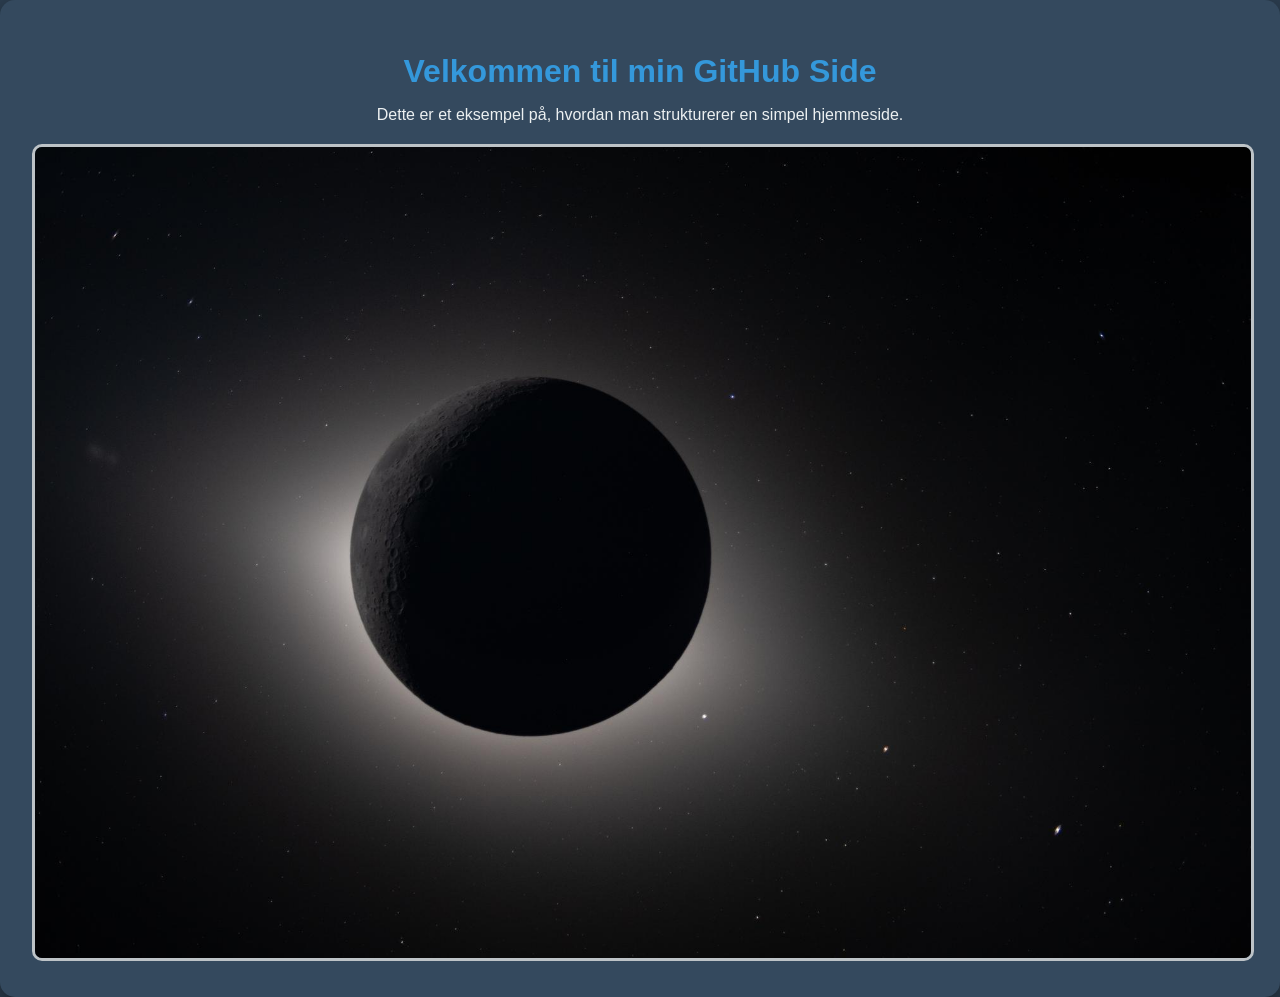
==== index.html @ dd6a2e1f "Add files via upload" ====
<!DOCTYPE html>
<html lang="da">
<head>
    <meta charset="UTF-8">
    <meta name="viewport" content="width=device-width, initial-scale=1.0">
    <title>Min GitHub Webpage</title>
    <link rel="stylesheet" href="style.css">
</head>
<body>
    <div class="container">
        <h1>Velkommen til min GitHub Side</h1>
        <p>Dette er et eksempel på, hvordan man strukturerer en simpel hjemmeside.</p>
        
        <div class="image-box">
            <!-- Billedet forventes at ligge i mappen 'billeder' -->
            <img src="billeder/moon.jpeg" alt="Månen" class="moon-img">
        </div>
    </div>
</body>
</html>
---- style.css ----
/* Grundlæggende styling */
body {
    background-color: #2c3e50; /* En flot mørkeblå/grå farve */
    color: #ecf0f1;           /* Lys tekstfarve */
    font-family: 'Segoe UI', Tahoma, Geneva, Verdana, sans-serif;
    margin: 0;
    padding: 0;
    display: flex;
    justify-content: center;
    align-items: center;
    min-height: 100vh;
}

.container {
    text-align: center;
    background-color: #34495e;
    padding: 2rem;
    border-radius: 15px;
    box-shadow: 0 10px 30px rgba(0,0,0,0.5);
}

h1 {
    color: #3498db;
    margin-bottom: 1rem;
}

.image-box {
    margin-top: 20px;
}

.moon-img {
    max-width: 100%;
    height: auto;
    border-radius: 10px;
    border: 3px solid #bdc3c7;
}
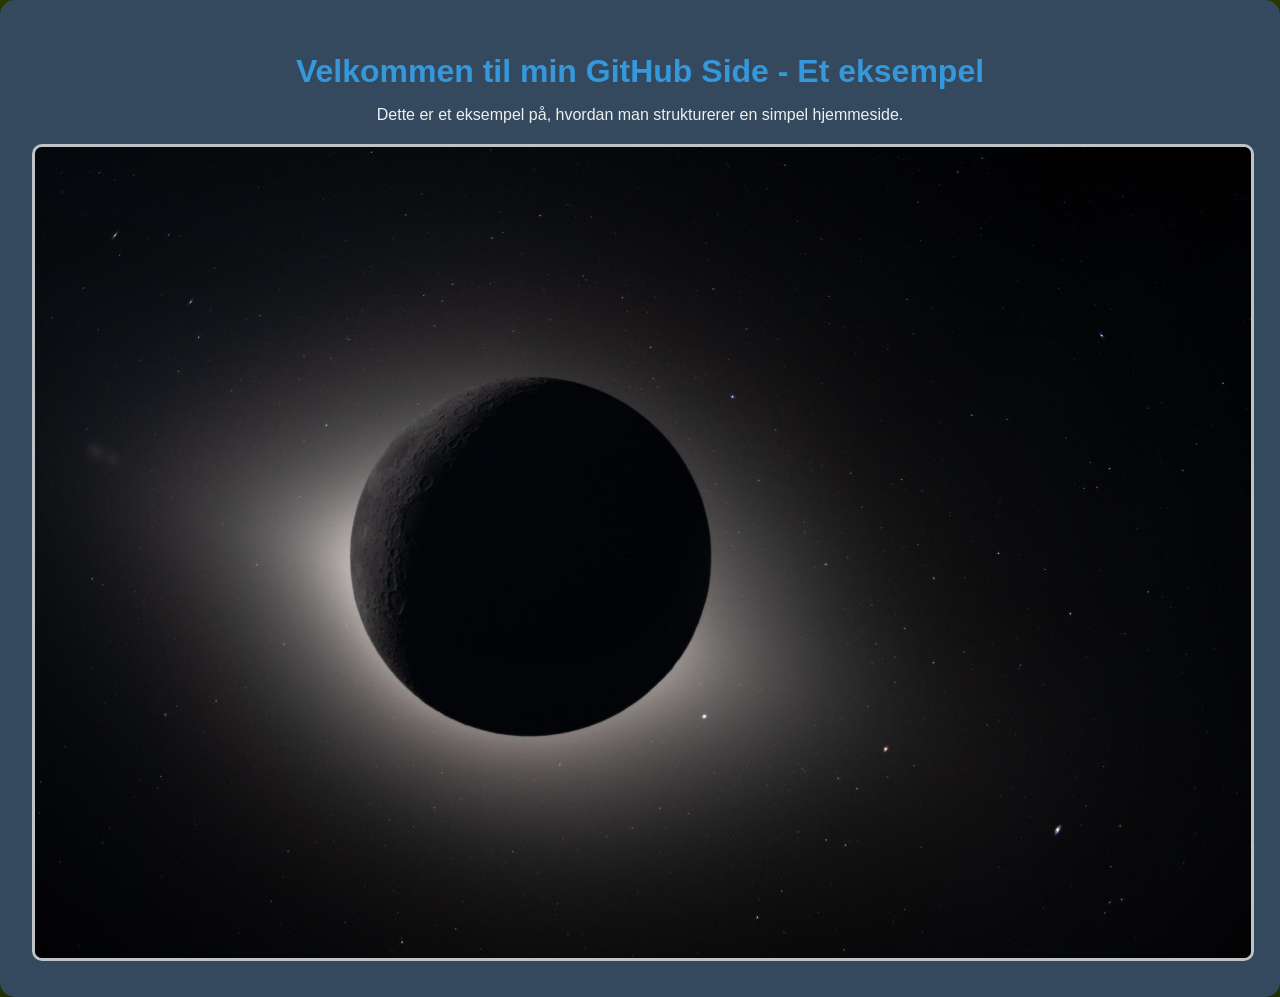
==== commit 39a49294: "Update index.html" ====
--- a/index.html
+++ b/index.html
@@ -8,7 +8,7 @@
 </head>
 <body>
     <div class="container">
-        <h1>Velkommen til min GitHub Side</h1>
+        <h1>Velkommen til min GitHub Side - Et eksempel</h1>
         <p>Dette er et eksempel på, hvordan man strukturerer en simpel hjemmeside.</p>
         
         <div class="image-box">
--- a/style.css
+++ b/style.css
@@ -1,6 +1,6 @@
 /* Grundlæggende styling */
 body {
-    background-color: #2c3e50; /* En flot mørkeblå/grå farve */
+    background-color: #2c3e00; /* En flot mørkeblå/grå farve */
     color: #ecf0f1;           /* Lys tekstfarve */
     font-family: 'Segoe UI', Tahoma, Geneva, Verdana, sans-serif;
     margin: 0;
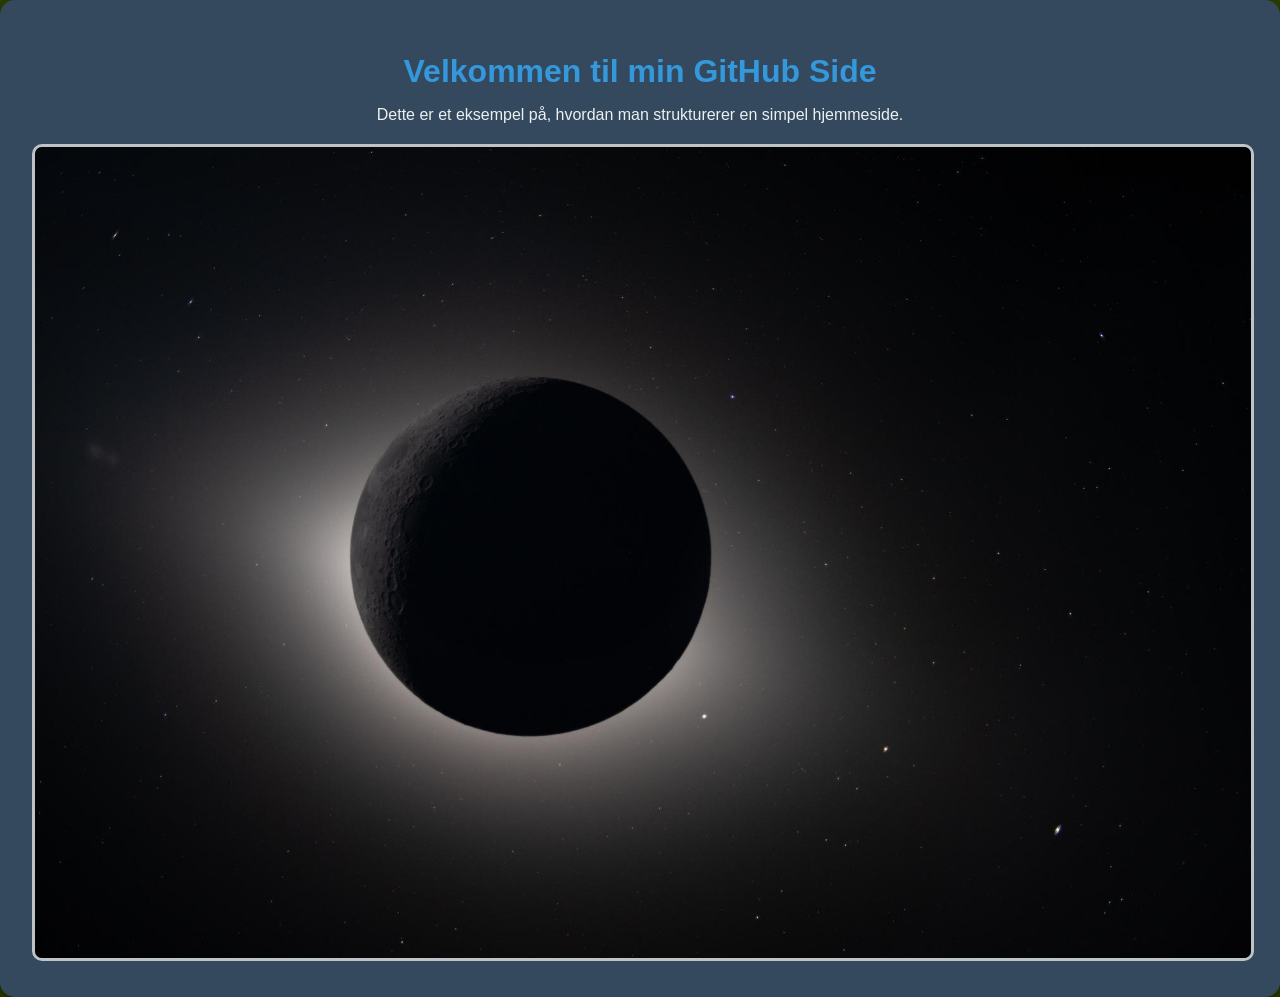
==== commit 5917d955: "Update index.html" ====
--- a/index.html
+++ b/index.html
@@ -8,7 +8,7 @@
 </head>
 <body>
     <div class="container">
-        <h1>Velkommen til min GitHub Side - Et eksempel</h1>
+        <h1>Velkommen til min GitHub Side</h1>
         <p>Dette er et eksempel på, hvordan man strukturerer en simpel hjemmeside.</p>
         
         <div class="image-box">
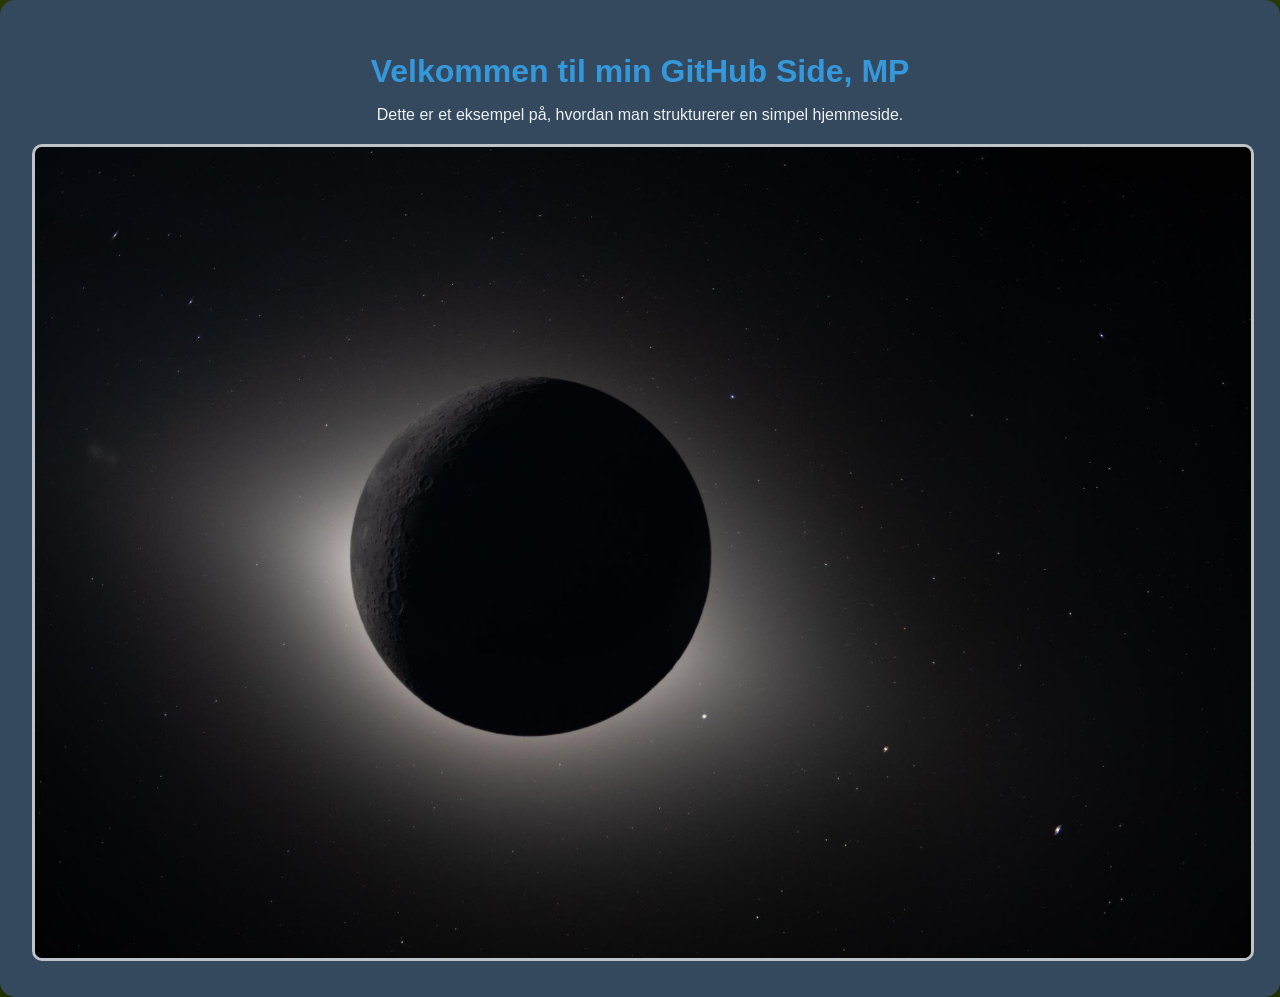
==== commit 69972d28: "Update index.html" ====
--- a/index.html
+++ b/index.html
@@ -8,7 +8,7 @@
 </head>
 <body>
     <div class="container">
-        <h1>Velkommen til min GitHub Side</h1>
+        <h1>Velkommen til min GitHub Side, MP</h1>
         <p>Dette er et eksempel på, hvordan man strukturerer en simpel hjemmeside.</p>
         
         <div class="image-box">
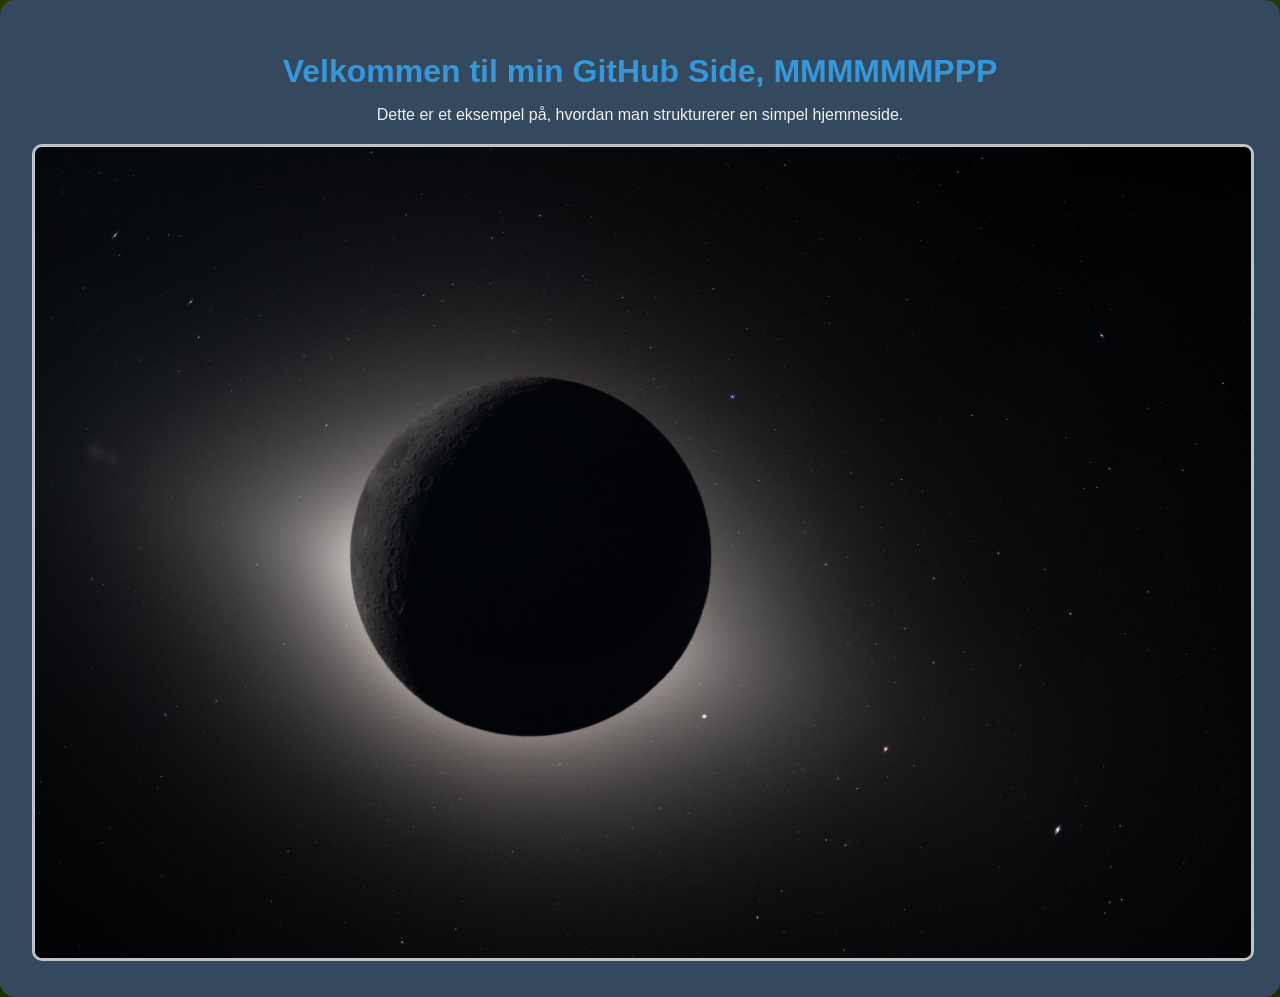
==== commit 01738768: "Update index.html" ====
--- a/index.html
+++ b/index.html
@@ -8,7 +8,7 @@
 </head>
 <body>
     <div class="container">
-        <h1>Velkommen til min GitHub Side, MP</h1>
+        <h1>Velkommen til min GitHub Side, MMMMMMPPP</h1>
         <p>Dette er et eksempel på, hvordan man strukturerer en simpel hjemmeside.</p>
         
         <div class="image-box">
